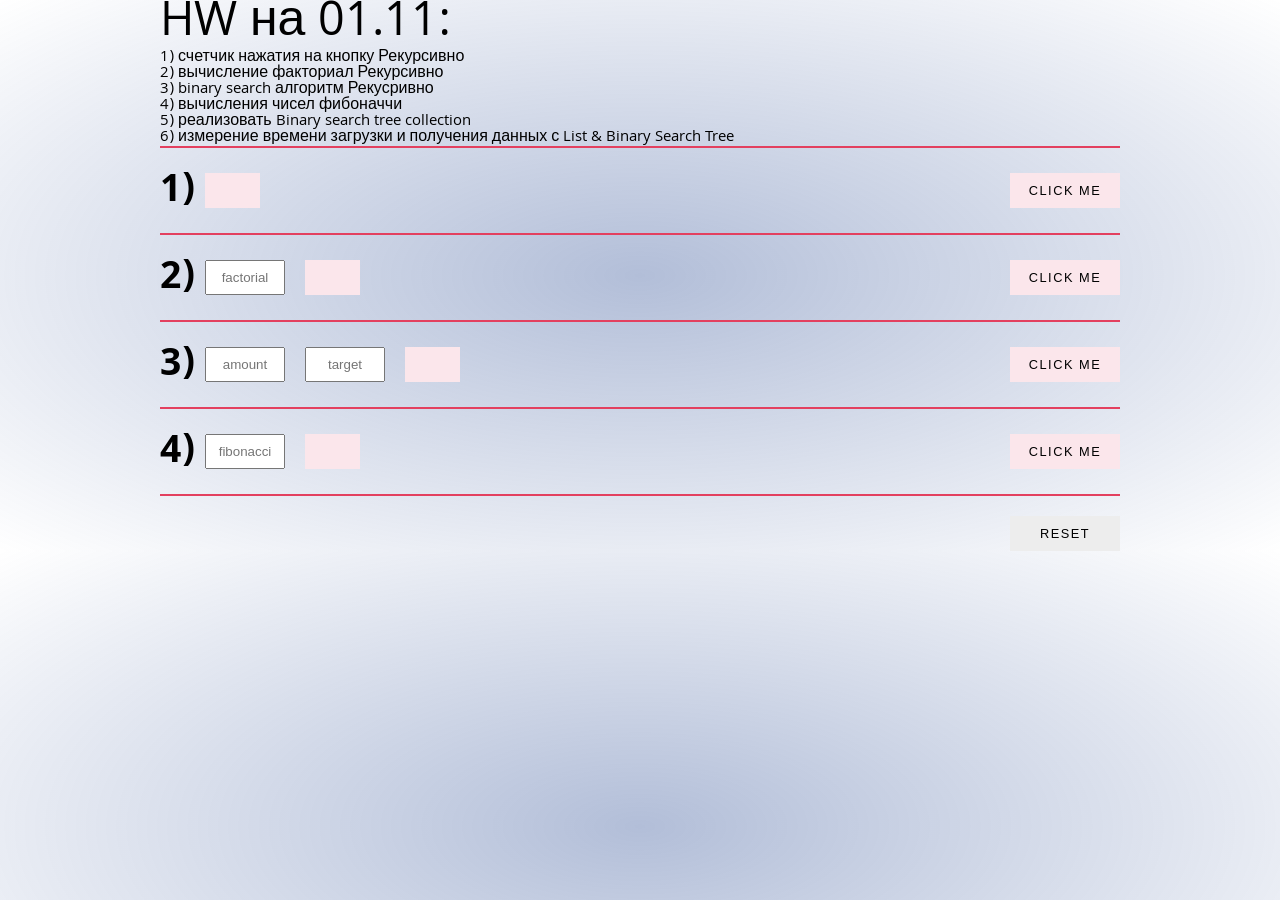
==== ES 5/index.html @ 8ed2e554 "Initial commit" ====
<!DOCTYPE html>
<html lang="en">
<head>
    <meta charset="UTF-8">
    <title>Title</title>
    <link rel="stylesheet" href="css/styles.css">
    <link href="https://fonts.googleapis.com/css?family=Khula&display=swap" rel="stylesheet">
</head>
<body>
<div class="wrap">
    <h1>HW на 01.11:</h1>
    <h3>1) счетчик нажатия на кнопку Рекурсивно</h3>
    <h3>2) вычисление факториал Рекурсивно</h3>
    <h3>3) binary search алгоритм Рекусривно</h3>
    <h3>4) вычисления чисел фибоначчи</h3>
    <h3>5) реализовать Binary search tree collection</h3>
    <h3>6) измерение времени загрузки и получения данных с List & Binary Search Tree</h3>
    <div class="lines-box">
        <div class="line-hw">
            <div class="num-task">1)</div>
            <div class="line-hw__display" id="recursively-display"></div>
            <button class="line-hw__btn" id="recursively-btn">
                <div class="slide"></div>
                <span>click me</span>
            </button>

        </div>

        <div class="line-hw">
            <div class="num-task">2)</div>
            <input type="text " class="line-hw__input" id="factorail__input" placeholder="factorial">
            <div class="line-hw__display" id="factorail-display"></div>
            <button class="line-hw__btn" id="factorail-btn">
                <div class="slide"></div>
                <span>click me</span>
            </button>

        </div>

        <div class="line-hw">
            <div class="num-task">3)</div>
            <input type="text " class="line-hw__input" id="binary-search__input__how" placeholder="amount">
            <input type="text " class="line-hw__input" id="binary-search__input__which" placeholder="target">
            <div class="line-hw__display" id="binary-search__display"></div>
            <button class="line-hw__btn" id="binary-search__btn">
                <div class="slide"></div>
                <span>click me</span>
            </button>

        </div>

        <div class="line-hw">
            <div class="num-task">4)</div>
            <input type="text " class="line-hw__input" id="fibonacci__input" placeholder="fibonacci">
            <div class="line-hw__display" id="fibonacci__display"></div>
            <button class="line-hw__btn" id="fibonacci__btn">
                <div class="slide"></div>
                <span>click me</span>
            </button>

        </div>
        <button id="reset"><div class="slide2"></div><span>reset</span></button>

    </div>
</div>

<script src="js/main.js"></script>
<script src="js/factorial.js"></script>
<script src="js/linkedlistinterface.js"></script>
<script src="js/binarytree.js"></script>
<script src="js/binarysearch.js"></script>
<script src="js/fibonacci.js"></script>
</body>
</html>
---- ES 5/css/styles.css ----
/* http://meyerweb.com/eric/tools/css/reset/
   v2.0 | 20110126
   License: none (public domain)
*/

html, body, div, span, applet, object, iframe,
h1, h2, h3, h4, h5, h6, p, blockquote, pre,
a, abbr, acronym, address, big, cite, code,
del, dfn, em, img, ins, kbd, q, s, samp,
small, strike, strong, sub, sup, tt, var,
b, u, i, center,
dl, dt, dd, ol, ul, li,
fieldset, form, label, legend,
table, caption, tbody, tfoot, thead, tr, th, td,
article, aside, canvas, details, embed,
figure, figcaption, footer, header, hgroup,
menu, nav, output, ruby, section, summary,
time, mark, audio, video {
    margin: 0;
    padding: 0;
    border: 0;
    font-size: 100%;
    font: inherit;
    vertical-align: baseline;
}
/* HTML5 display-role reset for older browsers */
article, aside, details, figcaption, figure,
footer, header, hgroup, menu, nav, section {
    display: block;
}
body {
    line-height: 1;

}
ol, ul {
    list-style: none;
}
blockquote, q {
    quotes: none;
}
blockquote:before, blockquote:after,
q:before, q:after {
    content: '';
    content: none;
}
table {
    border-collapse: collapse;
    border-spacing: 0;
}
input, button{
    outline: none;
}
body{
    display: flex;
    justify-content: center;
    align-items: center;
    background: radial-gradient(#23459059, transparent);
    -moz-user-select: none;
    -ms-user-select: none;
    -o-user-select: none;
    margin: 0px;
    -webkit-user-select: none;
    font-family: 'Khula', sans-serif;
}
.wrap {
    max-width:1320px;
    display:flex;
    min-width: 960px;
    flex-direction: column;
}

.wrap h1 {
    font-size:50px;
}

.wrap h3 {

}
.num-task{
    font-size: 40px;
    font-weight: bold;
    margin-right:10px;
    height: 35px;

}
.wrap .line-hw:first-child {
    border-top: 2px solid #E3405F;
}
.wrap .line-hw {
    display: flex;
    justify-content: space-between;
    align-items: center;
    padding-bottom:25px;
    padding-top:25px;
    border-bottom: 2px solid #E3405F;
}

.wrap .line-hw .line-hw__input{
    height: 35px;
    max-width: 80px;
    box-sizing: border-box;
    transition: 0.4s;
    padding: 10px;
    text-align: center;
}
.wrap .line-hw .line-hw__input:hover,.wrap .line-hw .line-hw__input:focus{
    height:35px;
    max-width:90px;
    box-sizing: border-box;
    border:2px solid #E3405F;
}

.wrap .line-hw .line-hw__display {
    padding: 0px 10px;
    background:#fbe6eb;
    height: 35px;
    transition: 1s;
    margin-left: 20px;
    min-width:35px;
    line-height: 40px;
    text-align: center;
}
.line-hw .line-hw__input:first-child{
    margin-right:20px;
}
.line-hw__btn {
    margin-left:auto;
    display: inline-flex;
    height: 35px;
    width: 110px;
    border: none;
    color: #000;
    background: #fbe6eb;
    text-transform: uppercase;
    text-decoration: none;
    font-size: .8em;
    padding: 0px;
    letter-spacing: 1.5px;
    align-items: center;
    box-sizing: border-box;
    justify-content: center;

}
.line-hw__btn {
    position: relative;
    overflow: hidden;
    cursor: pointer;
}

.line-hw__btn span {
    position: relative;
    transition: all .35s ease-Out;
}
#binary-search__input__how{
    margin-right: 20px;
}
.slide {
    width: 100%;
    height: 100%;
    left: -200px;
    background: #E3405F;
    position: absolute;
    transition: all .35s ease-Out;
    bottom: 0px;
    top:0px;
}

.line-hw__btn:hover .slide {
    left: 0;
}

.line-hw__btn:hover span {
    color: #fbe6eb;
}
#reset{
    margin-left: auto;
    display: inline-flex;
    height: 35px;
    width: 110px;
   border:none;
    color: #000;
    background: #ededed;
    text-transform: uppercase;
    text-decoration: none;
    font-size: .8em;
    padding: 0px;
    cursor: pointer;
    position: relative;
    letter-spacing: 1.5px;
    align-items: center;
    box-sizing: border-box;
    justify-content: center;
    margin-top: 20px;
    overflow: hidden;
}
#reset:hover .slide2{
    left:0px;
}
#reset:hover span{
   color:#fff;
    position: relative;
    transition: all .35s ease-Out;
}
.slide2 {
    width: 100%;
    height: 100%;
    left: -200px;
    background: #000;
    position: absolute;
    transition: all .35s ease-Out;
    bottom: 0px;
    top:0px;
}
.lines-box{
    display: flex;
    flex-direction: column;
}
.lines-box .line-hw:first-child .line-hw__display{
    margin-left: 0px;
}
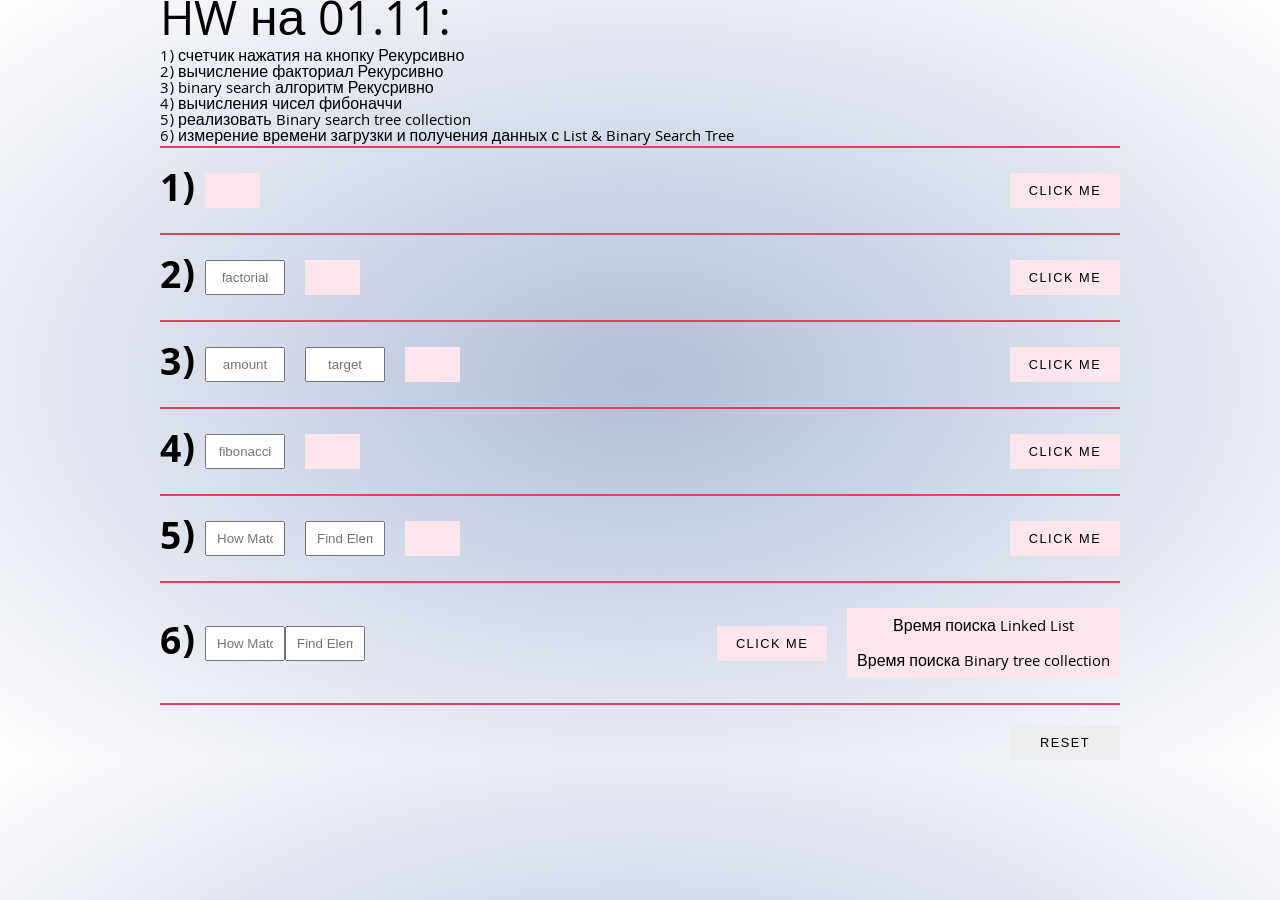
==== commit f7dc1c75: "some fixes" ====
--- a/ES 5/index.html
+++ b/ES 5/index.html
@@ -59,15 +59,52 @@
             </button>
 
         </div>
+
+        <div class="line-hw">
+            <div class="num-task">5)</div>
+            <input type="text " class="line-hw__input" id="binary-tree__input__push" placeholder="How Match Push">
+            <input type="text " class="line-hw__input" id="binary-tree__input__find" placeholder="Find Elem">
+
+            <div class="line-hw__display" id="binary-tree__display"></div>
+            <button class="line-hw__btn" id="binary-tree__btn">
+                <div class="slide"></div>
+                <span>click me</span>
+            </button>
+
+        </div>
+
+        <div class="line-hw">
+            <div class="num-task">6)</div>
+
+            <input type="text " class="line-hw__input" id="binary-tree-compare__input__push" placeholder="How Match Push">
+            <input type="text " class="line-hw__input" id="binary-tree-compare__input__find" placeholder="Find Elem">
+
+            <button class="line-hw__btn" id="binary-tree-compare__btn">
+                <div class="slide"></div>
+                <span>click me</span>
+            </button>
+            <div class="display-box">
+                <div class="line-hw__display" id="linked-list-compare__display">
+                    Время поиска Linked List
+                </div>
+                <div class="line-hw__display" id="binary-tree-compare__display">
+                    Время поиска Binary tree collection
+                </div>
+            </div>
+
+
+        </div>
+
         <button id="reset"><div class="slide2"></div><span>reset</span></button>
 
     </div>
 </div>
 
-<script src="js/main.js"></script>
+<script src="js/binarytree.js"></script>
+<script src="js/controller.js"></script>
+<script src="js/counter.js"></script>
 <script src="js/factorial.js"></script>
 <script src="js/linkedlistinterface.js"></script>
-<script src="js/binarytree.js"></script>
 <script src="js/binarysearch.js"></script>
 <script src="js/fibonacci.js"></script>
 </body>
--- a/ES 5/css/styles.css
+++ b/ES 5/css/styles.css
@@ -123,6 +123,9 @@
 .line-hw .line-hw__input:first-child{
     margin-right:20px;
 }
+#binary-tree__input__push{
+    margin-right: 20px ;
+}
 .line-hw__btn {
     margin-left:auto;
     display: inline-flex;
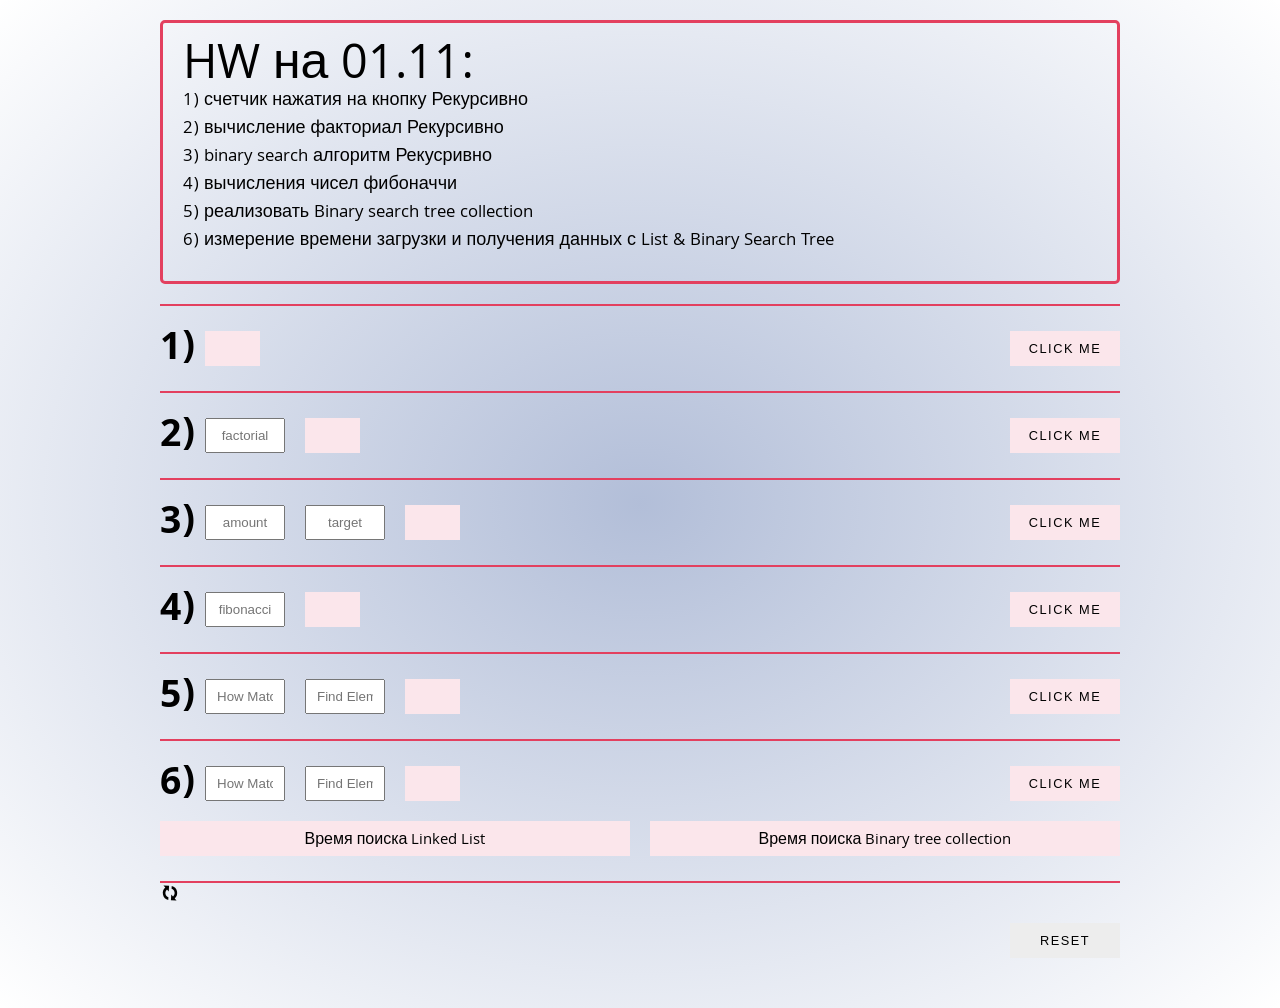
==== commit de64621b: "some fixes" ====
--- a/ES 5/index.html
+++ b/ES 5/index.html
@@ -8,13 +8,15 @@
 </head>
 <body>
 <div class="wrap">
-    <h1>HW на 01.11:</h1>
-    <h3>1) счетчик нажатия на кнопку Рекурсивно</h3>
-    <h3>2) вычисление факториал Рекурсивно</h3>
-    <h3>3) binary search алгоритм Рекусривно</h3>
-    <h3>4) вычисления чисел фибоначчи</h3>
-    <h3>5) реализовать Binary search tree collection</h3>
-    <h3>6) измерение времени загрузки и получения данных с List & Binary Search Tree</h3>
+    <div class="home-task">
+        <h1>HW на 01.11:</h1>
+        <h3>1) счетчик нажатия на кнопку Рекурсивно</h3>
+        <h3>2) вычисление факториал Рекурсивно</h3>
+        <h3>3) binary search алгоритм Рекусривно</h3>
+        <h3>4) вычисления чисел фибоначчи</h3>
+        <h3>5) реализовать Binary search tree collection</h3>
+        <h3>6) измерение времени загрузки и получения данных с List & Binary Search Tree</h3>
+    </div>
     <div class="lines-box">
         <div class="line-hw">
             <div class="num-task">1)</div>
@@ -78,7 +80,7 @@
 
             <input type="text " class="line-hw__input" id="binary-tree-compare__input__push" placeholder="How Match Push">
             <input type="text " class="line-hw__input" id="binary-tree-compare__input__find" placeholder="Find Elem">
-
+            <div class="line-hw__display" id="compare__display-linked"></div>
             <button class="line-hw__btn" id="binary-tree-compare__btn">
                 <div class="slide"></div>
                 <span>click me</span>
@@ -94,18 +96,20 @@
 
 
         </div>
-
+        <div class="spining"></div>
         <button id="reset"><div class="slide2"></div><span>reset</span></button>
 
     </div>
 </div>
 
+<script src="js/controller.js"></script>
 <script src="js/binarytree.js"></script>
-<script src="js/controller.js"></script>
+
 <script src="js/counter.js"></script>
 <script src="js/factorial.js"></script>
 <script src="js/linkedlistinterface.js"></script>
 <script src="js/binarysearch.js"></script>
 <script src="js/fibonacci.js"></script>
+<script src="js/compare.js"></script>
 </body>
 </html>
--- a/ES 5/css/styles.css
+++ b/ES 5/css/styles.css
@@ -62,11 +62,19 @@
     -webkit-user-select: none;
     font-family: 'Khula', sans-serif;
 }
+.spining{
+    background: url(../img/3.svg) no-repeat;
+    width:20px;
+    height:20px;
+    background-size: contain;
+}
 .wrap {
     max-width:1320px;
     display:flex;
+    transition:0.7s;
     min-width: 960px;
     flex-direction: column;
+    margin-bottom: 50px;
 }
 
 .wrap h1 {
@@ -74,7 +82,15 @@
 }
 
 .wrap h3 {
-
+    font-size: 18px;
+    margin-bottom: 10px;
+}
+.home-task{
+    border:3px solid #E3405F;
+    padding: 20px;
+    border-radius: 5px;
+    margin-bottom: 20px;
+    margin-top: 20px;
 }
 .num-task{
     font-size: 40px;
@@ -93,6 +109,7 @@
     padding-bottom:25px;
     padding-top:25px;
     border-bottom: 2px solid #E3405F;
+    flex-wrap: wrap;
 }
 
 .wrap .line-hw .line-hw__input{
@@ -220,4 +237,18 @@
 }
 .lines-box .line-hw:first-child .line-hw__display{
     margin-left: 0px;
+}
+.display-box{
+    display:flex;
+    width:100%;
+    margin-top: 20px;
+}
+.display-box .line-hw__display{
+     width:50%;
+ }
+.display-box .line-hw__display:first-child{
+    margin-left: 0px;
+}
+#binary-tree-compare__input__push{
+    margin-right: 20px;
 }
